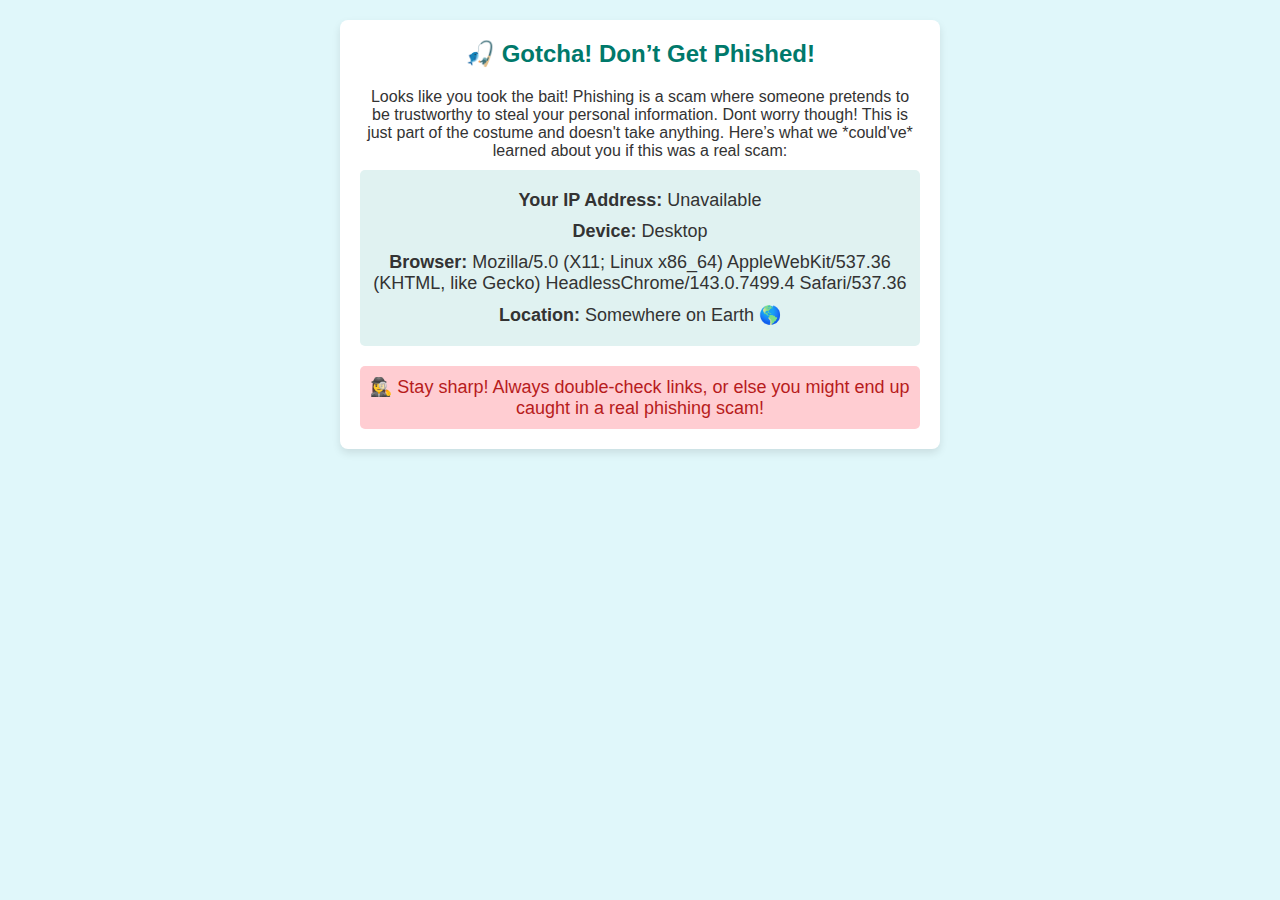
==== index.html @ 96f05493 "update website" ====
<!DOCTYPE html>
<html lang="en">
<head>
    <meta charset="UTF-8">
    <meta name="viewport" content="width=device-width, initial-scale=1.0">
    <title>Gotcha! Don't Get Phished!</title>
    <link rel="stylesheet" href="styles.css">
</head>
<body>
    <div class="container">
        <h1>🎣 Gotcha! Don’t Get Phished!</h1>
        <p>Looks like you took the bait! 
            Phishing is a scam where someone pretends to be trustworthy to steal your personal information. Dont worry though! This is just part of the costume and doesn't take anything. Here’s what we *could've* learned about you if this was a real scam:</p>

        <div class="user-info">
            <p><strong>Your IP Address:</strong> <span id="ip-address">Loading...</span></p>
            <p><strong>Device:</strong> <span id="device-info">Loading...</span></p>
            <p><strong>Browser:</strong> <span id="browser-info">Loading...</span></p>
            <p><strong>Location:</strong> <span id="location">Loading...</span></p>
        </div>

        <div class="warning">
            <p>🕵️‍♀️ Stay sharp! Always double-check links, or else you might end up caught in a real phishing scam!</p>
        </div>
    </div>
    <script src="script.js"></script>
</body>
</html>
---- styles.css ----
/* General styling */
* {
    box-sizing: border-box;
    margin: 0;
    padding: 0;
}

body {
    font-family: Arial, sans-serif;
    background-color: #e0f7fa;
    color: #333;
    padding: 20px;
}

/* Container styling */
.container {
    max-width: 600px;
    margin: auto;
    background: #fff;
    border-radius: 8px;
    padding: 20px;
    box-shadow: 0 4px 8px rgba(0, 0, 0, 0.1);
    text-align: center;
}

/* Heading styling */
h1 {
    font-size: 24px;
    color: #00796b;
    margin-bottom: 20px;
}

/* User info styling */
.user-info {
    background: #e0f2f1;
    border-radius: 5px;
    padding: 10px;
    margin-top: 10px;
    font-size: 18px;
}

.user-info p {
    margin: 10px 0;
}

.warning {
    margin-top: 20px;
    background: #ffcdd2;
    color: #b71c1c;
    border-radius: 5px;
    padding: 10px;
    font-size: 18px;
}

/* Mobile adjustments */
@media (max-width: 600px) {
    h1 {
        font-size: 20px;
    }

    .user-info p, .warning {
        font-size: 16px;
    }
}
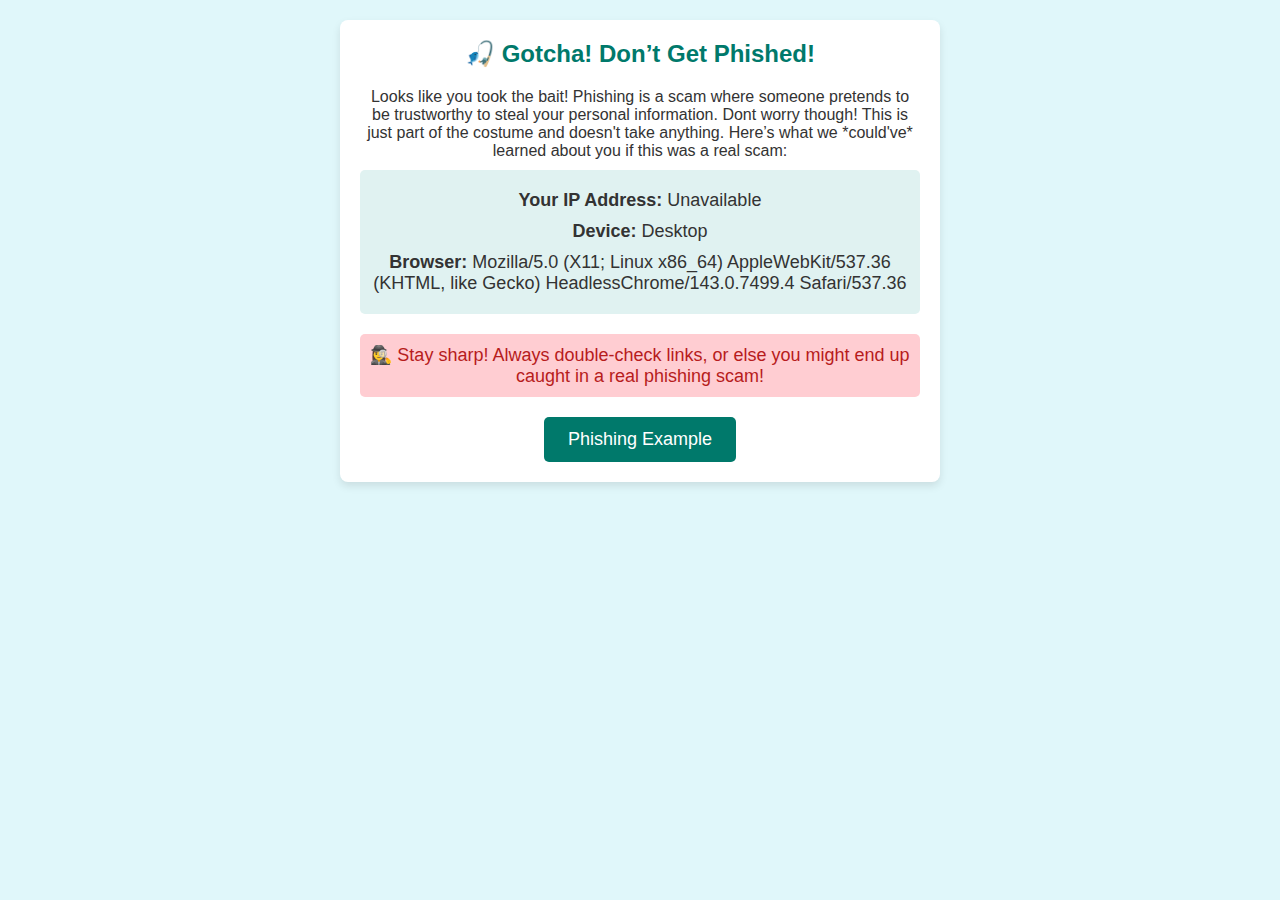
==== commit 4dcc3695: "added example button" ====
--- a/index.html
+++ b/index.html
@@ -16,12 +16,16 @@
             <p><strong>Your IP Address:</strong> <span id="ip-address">Loading...</span></p>
             <p><strong>Device:</strong> <span id="device-info">Loading...</span></p>
             <p><strong>Browser:</strong> <span id="browser-info">Loading...</span></p>
-            <p><strong>Location:</strong> <span id="location">Loading...</span></p>
         </div>
 
         <div class="warning">
             <p>🕵️‍♀️ Stay sharp! Always double-check links, or else you might end up caught in a real phishing scam!</p>
         </div>
+
+         <!-- Button to lead to Google -->
+         <div class="button-container">
+            <button onclick=window.location.href='https://be-careful-fish.github.io/example.html'>Phishing Example</button>
+        </div>
     </div>
     <script src="script.js"></script>
 </body>
--- a/styles.css
+++ b/styles.css
@@ -62,3 +62,23 @@
         font-size: 16px;
     }
 }
+
+/* Button styling */
+.button-container {
+    margin-top: 20px; /* Adds space above the button */
+}
+
+button {
+    padding: 12px 24px; /* Adjusted padding for a better look */
+    font-size: 18px; /* Font size that matches the user info */
+    background-color: #00796b; /* Same color as the heading */
+    color: white; /* White text for contrast */
+    border: none; /* No border */
+    border-radius: 5px; /* Rounded corners */
+    cursor: pointer; /* Pointer cursor on hover */
+    transition: background-color 0.3s; /* Smooth transition for hover effect */
+}
+
+button:hover {
+    background-color: #004d40; /* Darker shade for hover effect */
+}
